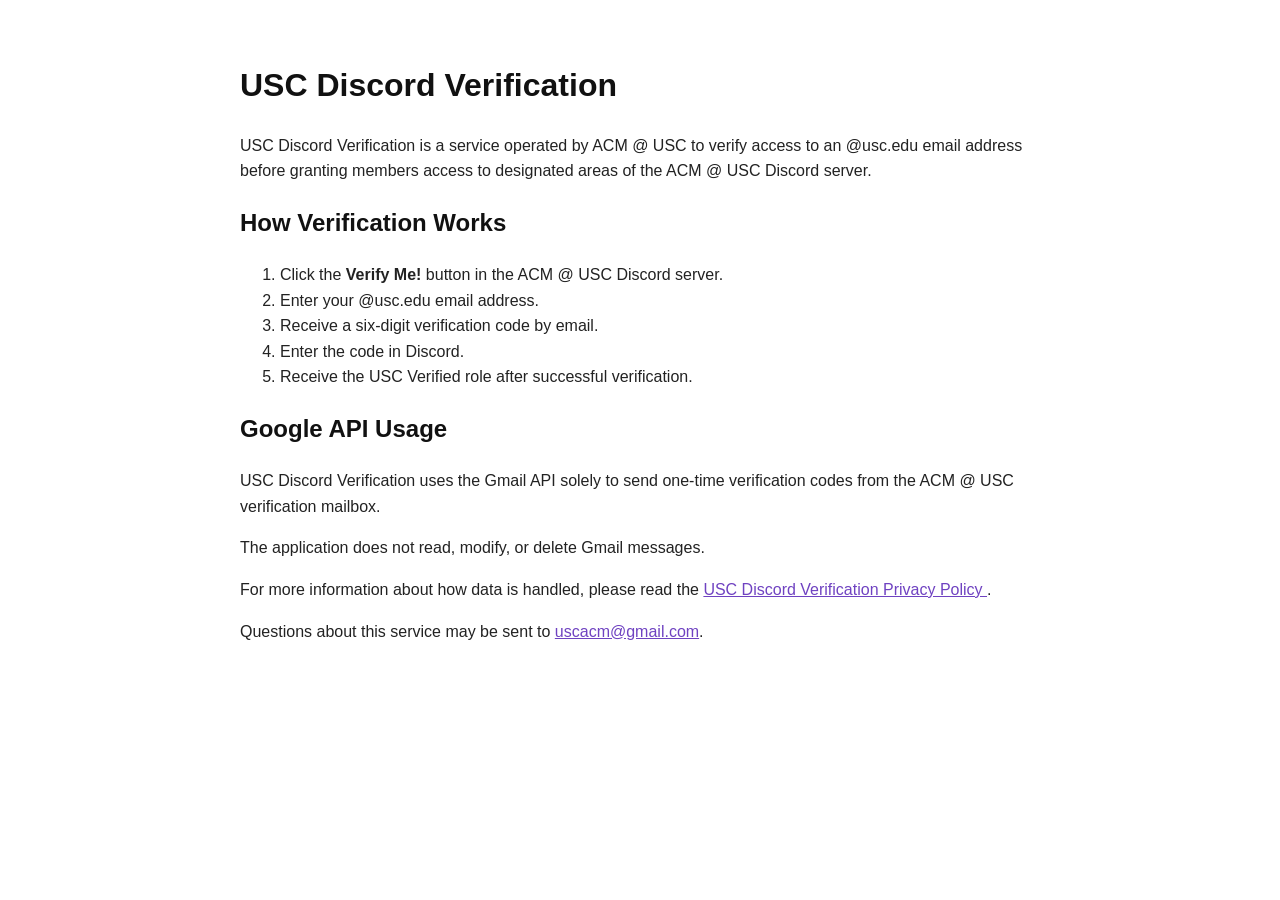
==== discord-verification/index.html @ a71107dc "Create index.html" ====
<!DOCTYPE html>
<html lang="en">
<head>
  <meta charset="UTF-8">
  <meta name="viewport" content="width=device-width, initial-scale=1.0">

  <title>USC Discord Verification | ACM @ USC</title>

  <style>
    body {
      font-family: Arial, sans-serif;
      max-width: 800px;
      margin: 60px auto;
      padding: 0 24px;
      line-height: 1.6;
      color: #222;
    }

    h1, h2 {
      color: #111;
    }

    a {
      color: #6f42c1;
    }
  </style>
</head>

<body>
  <main>

    <h1>USC Discord Verification</h1>

    <p>
      USC Discord Verification is a service operated by ACM @ USC
      to verify access to an @usc.edu email address before granting
      members access to designated areas of the ACM @ USC Discord server.
    </p>

    <h2>How Verification Works</h2>

    <ol>
      <li>Click the <strong>Verify Me!</strong> button in the ACM @ USC Discord server.</li>
      <li>Enter your @usc.edu email address.</li>
      <li>Receive a six-digit verification code by email.</li>
      <li>Enter the code in Discord.</li>
      <li>Receive the USC Verified role after successful verification.</li>
    </ol>

    <h2>Google API Usage</h2>

    <p>
      USC Discord Verification uses the Gmail API solely to send
      one-time verification codes from the ACM @ USC verification
      mailbox.
    </p>

    <p>
      The application does not read, modify, or delete Gmail messages.
    </p>

    <p>
      For more information about how data is handled, please read the
      <a href="/discord-verification/privacy/">
        USC Discord Verification Privacy Policy
      </a>.
    </p>

    <p>
      Questions about this service may be sent to
      <a href="mailto:uscacm@gmail.com">uscacm@gmail.com</a>.
    </p>

  </main>
</body>
</html>
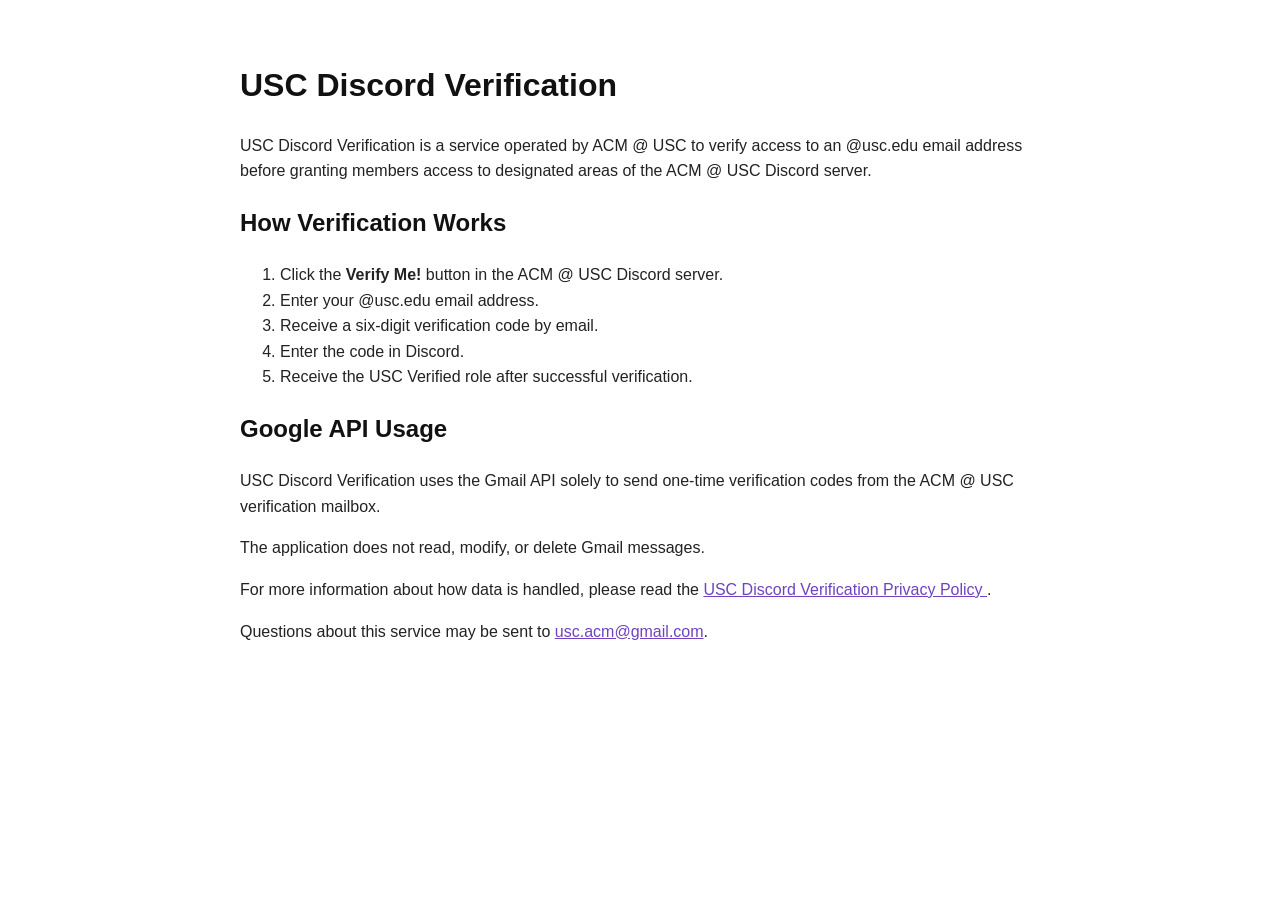
==== commit 23c2e7f9: "Update index.html" ====
--- a/discord-verification/index.html
+++ b/discord-verification/index.html
@@ -68,7 +68,7 @@
 
     <p>
       Questions about this service may be sent to
-      <a href="mailto:uscacm@gmail.com">uscacm@gmail.com</a>.
+      <a href="mailto:usc.acm@gmail.com">usc.acm@gmail.com</a>.
     </p>
 
   </main>
